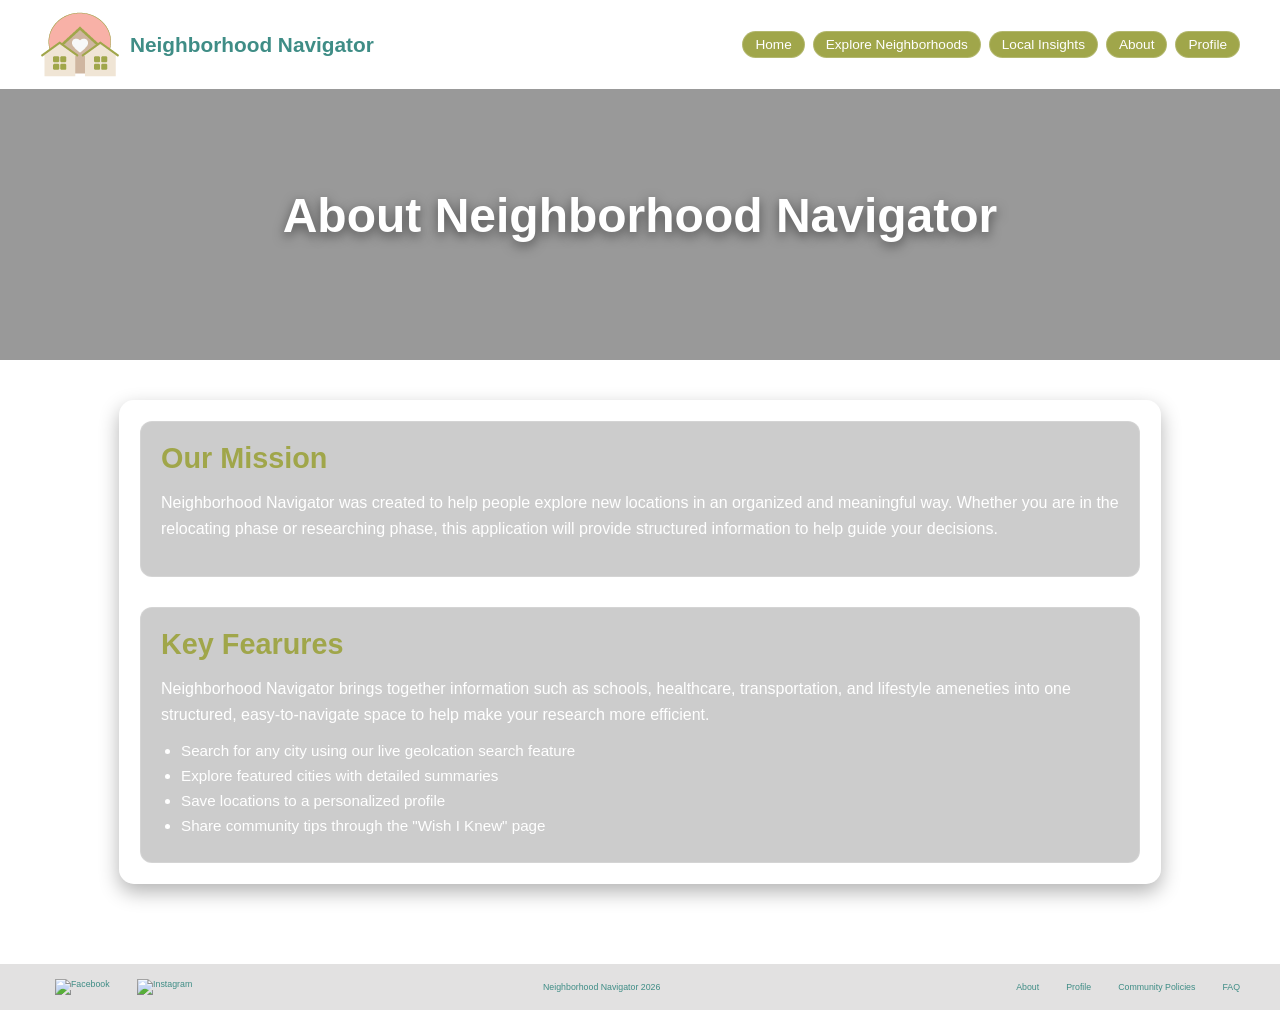
==== about.html @ 2f9988e2 "modified about.html" ====
<!DOCTYPE html>
<html lang="en">
<head>
    <meta charset="UTF-8">
    <meta name="viewport" content="width=device-width, initial-scale=1.0">
    <title>Neighborhood Navigator</title>
    <link rel="stylesheet" href="style.css">
</head>
<body>

    <nav class="main-nav">

    <div class="logo">
      <img src="Images/website-logo.png" alt="Neighborhood Navigator Logo" class="logo-image">  
      <h2>Neighborhood Navigator</h2>
    </div>

        <ul class="nav-links">
            <li><a href="index.html">Home</a></li>
            <li><a href="explore.html">Explore Neighborhoods</a></li>
            <li><a href="localinsights.html">Local Insights</a></li>
            <li><a href="about.html">About</a></li>
            <li><a href="profile.html">Profile</a></li>
        </ul>
    </nav>

    <header class="hero">
        <h1>About Neighborhood Navigator</h1>
    </header>

   <main class="about-container">

        <section>
            <h2>Our Mission</h2>
            <p>
                Neighborhood Navigator was created to help people explore new locations in an organized and meaningful way. Whether you are in the relocating phase or researching phase, this application will provide structured information to help guide your decisions.
            </p>
        </section>

        <section>
            <h2>Key Fearures</h2>
            <p>Neighborhood Navigator brings together information such as schools, healthcare, transportation, and lifestyle ameneties into one structured, easy-to-navigate space to help make your research more efficient.</p>
            <ul>
                <li>Search for any city using our live geolcation search feature</li>
                <li>Explore featured cities with detailed summaries</li>
                <li>Save locations to a personalized profile</li>
                <li>Share community tips through the "Wish I Knew" page</li>
            </ul>
        </section>
    </main>


<footer class="site-footer">
    <div class="footer-left">
        <!-- Social media icons (use font awesome or SVGs) -->
        <a href="#"><img src="images/facebook.svg" alt="Facebook"></a>
        <a href="#"><img src="images/instagram.svg" alt="Instagram"></a>
    </div>

    <div class="footer-center">
        <p>Neighborhood Navigator 2026</p>
    </div>

    <div class="footer-right">
        <a href="about.html">About</a>
        <a href="profile.html">Profile</a>
        <a href="community-policies.html">Community Policies</a>
        <a href="faq.html">FAQ</a>
    </div>
</footer>
    
    
</body>
</html>
---- style.css ----
*{
  margin: 0px; padding: 0px; border: 0px 
}

body {
  margin: 0;
  font-family: Arial, sans-serif;
}

/* navigation */

.main-nav {
  position: fixed; /* makes it overlay the hero */
  top: 0;
  width: 100%;
  z-index: 1000;

  display: flex;
  justify-content: space-between;
  align-items: center;
  padding: 12px 40px;
  box-sizing: border-box;

  /* Semi-transparent background */
  background: white;
  backdrop-filter: blur(10px);
  -webkit-backdrop-filter: blur(10px);

  color: white;
}

.main-nav-inner {
  max-width: 1400px;
  margin: 0 auto;
  width: 100%;
}

/* Logo + Site Name */
.main-nav .logo {
  display: flex;
  align-items: center;
  gap: 10px;
}

.logo-img {
  height: 30px; /* adjust size */
  width: auto;
  border-radius: 6px;
}

.main-nav .logo h2 {
  font-size: 1.3rem;
  color: #3f8d86;
  margin: 0;
}

/* Nav links container */
.main-nav .nav-links {
  list-style: none;
  display: flex;
  gap: 8px;
  margin: 0;
  padding: 0;
  overflow-x: auto;
}

/* Nav buttons (pill style) */
.main-nav .nav-links li a {
  display: inline-block;
  padding: 5px 12px; 
  border-radius: 18px;
  font-size: 0.85rem;

  /* Frosted glass buttons */
  background: #a0a64a;
  backdrop-filter: blur(6px);
  -webkit-backdrop-filter: blur(6px);

  border: 1px solid rgba(255,255,255,0.2);

  color: white;
  text-decoration: none;
  font-weight: 500;
  transition: all 0.3s ease;
}

/* Hover */
.main-nav .nav-links li a:hover {
  background-color: #f4978e;
  color: white;
  box-shadow: 0 3px 8px rgba(244,124,115,0.5);
}

/* Active */
.main-nav .nav-links li a.active {
  background-color: #f4978e;
}


/* ================= Landing Page Hero ================= */
.hero {
  position: relative;
  height: 100vh;
  display: flex;
  align-items: center;
  justify-content: center;
  background-size: cover;
  background-position: center;
  background-repeat: no-repeat;

  padding-top: 70px; /* adjust to nav height */
  box-sizing: border-box;
}

.hero-overlay {
  position: absolute;
  top: 0;
  left: 0;
  width: 100%;
  height: 100%;
  background: rgba(0, 0, 0, 0.4);
}

.hero-content {
  position: relative;
  z-index: 2;
  text-align: center;
  color: white;
  max-width: 700px;
  padding: 30px;

   /* Frosted Glass Effect */
  background: #a8b9a8;
  backdrop-filter: blur(10px);
  -webkit-backdrop-filter: blur(10px);

  border-radius: 15px;
  border: 1px solid rgba(255,255,255,0.2);
  box-shadow: 0 8px 20px rgba(0,0,0,0.3);

  animation: fadeInUp 1s ease-out;
}

.hero-content h1 {
  font-size: 3rem;
  margin-bottom: 20px;
}

.hero-content p {
  font-size: 1.2rem;
  margin-bottom: 25px;
}

/* landing page button */

.btn-primary {
  display: inline-block;
  background-color: #f4978e;
  color: white;
  text-decoration: none;
  padding: 15px 30px;
  border-radius: 8px;
  font-weight: 600;
  transition: 0.3s;
}

.btn-primary:hover {
  background-color: #e06b5a;
  transform: translateY(-2px);
}


.logo-img {
  height: 30px;
}

/* ================= Hero Animations ================= */
@keyframes fadeInUp {
  0% {
    opacity: 0;
    transform: translateY(20px);
  }
  100% {
    opacity: 1;
    transform: translateY(0);
  }
}


/* ================= Explore Page States Grid ================= */
.explore-page {
  max-width: 1400px;
  margin: 120px auto 0px; /* push down below fixed nav */
  padding: 0 20px;
  text-align: center;

   /* Background image */
  background-image: url('Images/landing\ page\ image.jpg'); 
  background-size: cover;
  background-position: center;
  background-repeat: no-repeat;
}

/* Frosted container */
.frosted-container {
  display: flex;
  flex-direction: column;
  align-items: center;
  gap: 30px;

  padding: 30px 30px 15px 30px;
  max-width: 1400px;
  margin: 0 auto;

  /* Frosted glass effect */
  background: rgba(255, 255, 255, 0.1); /* semi-transparent */
  backdrop-filter: blur(10px);
  -webkit-backdrop-filter: blur(10px);

  border-radius: 15px;
  border: 1px solid rgba(255,255,255,0.2);
  box-shadow: 0 8px 20px rgba(0,0,0,0.3);
}

.explore-page h1 {
  font-size: 2.5rem;
  margin-bottom: 15px;
  color: white;
}


/* ================= State Search Bar ================= */
.state-search {
  text-align: center;
  margin-bottom: 15px;
}

.state-search input {
  width: 80%;
  max-width: 600px;
  padding: 10px 15px;
  border-radius: 10px;
  border: 1px solid #ccc;
  font-size: 1rem;
  transition: all 0.3s ease;
}

.state-search input:focus {
  outline: none;
  border-color: #a0a64a;
  box-shadow: 0 0 8px rgba(160, 166, 74, 0.5);
}


/* ================= States Grid ================= */
.states-grid {
  display: grid;
  grid-template-columns: repeat(auto-fit, minmax(180px, 1fr));
  gap: 20px;
  width: 100%;

}


/* ================= State Cards ================= */
.state-card {
  display: flex;
  align-items: center;
  flex-direction: column;
  justify-content: flex-start;
  padding: 15px 12px;
  background: rgba(160, 166, 74, 0.2); /* soft frosted effect */
  border-radius: 12px;
  text-decoration: none;
  font-size: 0.95rem;
  font-weight: 600;
  color: white;
  transition: all 0.3s ease;
  backdrop-filter: blur(6px);
  border: 1px solid rgba(160,166,74,0.3);
  text-align: center;

  /* Start hidden for animation */
  opacity: 0;
  transform: translateY(20px);

}

.state-card:hover {
  background: #a0a64a;
  color: white;
  transform: translateY(-5px);
  box-shadow: 0 8px 20px rgba(0,0,0,0.2);
}

/* ================= Card Animation ================= */
@keyframes fadeInCard {
  0% {
    opacity: 0;
    transform: translateY(20px);
  }
  100% {
    opacity: 1;
    transform: translateY(0);
  }
}


/* ================= State Page Container ================= */
.state-frosted-container {
  display: flex;
  flex-direction: column;
  gap: 20px;
  padding: 20px;
  max-width: 1400px;
  margin: 20px auto 0px;

  height: auto;          /* let it expand naturally */
  min-height: calc(100vh - 80px); /* optional to fill viewport */
  overflow: visible;     /* allow page scrolling */
  background: rgba(255, 255, 255, 0.1);
  backdrop-filter: blur(10px);
  border-radius: 15px;
  border: 1px solid rgba(255, 255, 255, 0.2);
  box-shadow: 0 8px 20px rgba(0, 0, 0, 0.3);
}

/* ================= Breadcrumb ================= */
.breadcrumb {
  font-size: 0.9rem;
  color: #fff;
  margin-bottom: 10px;
}

/* ================= Content Wrapper: Sidebar + Grid ================= */
.content-wrapper {
  display: flex;
  gap: 30px;
  width: 100%;
  align-items: stretch;
}

/* ================= Sidebar ================= */
.state-sidebar {
  width: 220px;
  flex-shrink: 0;
  padding-right: 15px;
  border-right: 1px solid rgba(255,255,255,0.2);

  position: sticky;
  top: 80px; /* matches navbar height */
  height: calc(100vh - 80px); /* full viewport minus nav */
  overflow-y: auto;

  background: rgba(0,0,0,0.15);
  border-radius: 10px;
}

.state-sidebar ul {
  list-style: none;
  padding-left: 0;
  margin: 0;
}

.state-sidebar ul li {
  margin-bottom: 10px;
}

.state-sidebar ul li a {
  text-decoration: none;
  color: #fff;
  font-weight: 500;
  display: block;
  padding: 6px 8px;
  border-radius: 6px;
  transition: all 0.3s ease;
}

.state-sidebar ul li a:hover,
.state-sidebar ul li a.active {
  background: rgba(160, 166, 74, 0.8);
  color: white;
}

/* ================= City Cards Grid ================= */
.states-grid {
  display: grid;
  grid-template-columns: repeat(auto-fit, minmax(180px, 1fr));
  gap: 20px;
  flex: 1; /* takes remaining horizontal space */
  
  overflow-y: auto;   /* 🔥 THIS enables scrolling */
  padding-right: 10px;

  scroll-behavior: smooth;
}

states-grid::-webkit-scrollbar {
  width: 6px;
}

.states-grid::-webkit-scrollbar-thumb {
  background: rgba(255,255,255,0.3);
  border-radius: 3px;
}

/* ================= City / State Cards ================= */
/* IMAGE */
.state-card img {
  width: 100%;
  height: 120px;
  object-fit: cover;
  border-radius: 10px;
  margin-bottom: 8px;
}

/* TITLE */
.state-card span {
  padding: 10px;
  font-size: 0.9rem;
  font-weight: 600;
  color: white;
  text-align: center;
}

.state-card:hover {
  transform: translateY(-5px);
  box-shadow: 0 6px 15px rgba(0,0,0,0.3);
}



/* ================= Fade-in Animation ================= */
@keyframes fadeInCard {
  0% {
    opacity: 0;
    transform: translateY(20px);
  }
  100% {
    opacity: 1;
    transform: translateY(0);
  }
}

/* ================= Scrollbar ================= */
/* Chrome, Edge, Safari */
.state-sidebar::-webkit-scrollbar {
  width: 6px;
}
.state-sidebar::-webkit-scrollbar-thumb {
  background: rgba(255,255,255,0.3);
  border-radius: 3px;
}

/* Firefox */
.state-sidebar {
  scrollbar-width: thin;
  scrollbar-color: rgba(255,255,255,0.3) transparent;
}


/* ================= local insights page ================= */

#community-tips {
  max-width: 800px;
  margin: 40px auto;
  padding: 20px;
  background: rgba(160,166,74,0.15);
  backdrop-filter: blur(10px);
  border-radius: 15px;
  border: 1px solid rgba(255,255,255,0.2);
}

#community-tips h2 {
  text-align: center;
  margin-bottom: 20px;
  color: #fff;
}

#community-tips form {
  display: flex;
  flex-direction: column;
  gap: 10px;
}

#community-tips textarea,
#community-tips select,
#community-tips button {
  padding: 10px;
  border-radius: 8px;
  border: 1px solid rgba(255,255,255,0.2);
  font-size: 1rem;
}

#community-tips button {
  background-color: #a0a64a;
  color: white;
  font-weight: 600;
  cursor: pointer;
  transition: 0.3s;
}

#community-tips button:hover {
  background-color: #f4978e;
}

#tipsList {
  list-style: none;
  margin-top: 20px;
  padding: 0;
  display: flex;
  flex-direction: column;
  gap: 12px;
}

.tip-card {
  padding: 12px 15px;
  border-radius: 15px;
  background: rgba(0,0,0,0.25);
  color: #fff;
  display: flex;
  justify-content: space-between;
  align-items: center;
  gap: 10px;
}

.tip-card button.delete-btn {
  background: #f4978e;
  border: none;
  color: white;
  padding: 6px 10px;
  border-radius: 10px;
  cursor: pointer;
  font-size: 0.8rem;
}

.tip-card button.delete-btn:hover {
  background: #e06b5a;
}

#filterCategory {
  margin-top: 10px;
  padding: 8px;
  border-radius: 8px;
  border: 1px solid rgba(255,255,255,0.2);
}

/* ================= about page ================= */

.hero {
    position: relative;
    height: 40vh;
    display: flex;
    align-items: center;
    justify-content: center;
    background: url('Images/about-hero.jpg') center/cover no-repeat; /* replace with your hero image */
    color: white;
    text-align: center;
}

.hero::after {
    content: "";
    position: absolute;
    top:0; left:0;
    width: 100%;
    height: 100%;
    background: rgba(0,0,0,0.4); /* overlay for contrast */
}

.hero h1 {
    position: relative;
    z-index: 1;
    font-size: 3rem;
    text-shadow: 0 4px 12px rgba(0,0,0,0.5);
}

/* ================= Main About Container ================= */
.about-container {
    max-width: 1000px;
    margin: 40px auto 80px auto;
    padding: 20px;
    display: flex;
    flex-direction: column;
    gap: 30px;
    background: rgba(255,255,255,0.1);
    backdrop-filter: blur(10px);
    border-radius: 15px;
    border: 1px solid rgba(255,255,255,0.2);
    box-shadow: 0 8px 20px rgba(0,0,0,0.3);
}

/* Sections */
.about-container section {
    padding: 20px;
    background: rgba(0,0,0,0.2);
    border-radius: 12px;
    border: 1px solid rgba(255,255,255,0.15);
}

.about-container h2 {
    font-size: 1.8rem;
    margin-bottom: 15px;
    color: #a0a64a;
}

.about-container p {
    font-size: 1rem;
    line-height: 1.6;
    color: white;
    margin-bottom: 15px;
}

/* Lists */
.about-container ul {
    list-style: disc;
    padding-left: 20px;
}

.about-container li {
    margin-bottom: 8px;
    font-size: 0.95rem;
    color: white;
}

/* Hover effect for section */
.about-container section:hover {
    background: rgba(160,166,74,0.25);
    box-shadow: 0 6px 15px rgba(0,0,0,0.3);
    transform: translateY(-2px);
    transition: all 0.3s ease;
}

/* ================= Footer ================= */
.site-footer {
  display: flex;
  justify-content: space-between;
  align-items: center;
  flex-wrap: wrap;
  padding: 15px 40px;
  background-color: #e2e1e1;
  color: #3f8d86;
  font-size: 0.55rem; /* smaller font */
  box-sizing: border-box;
}

.site-footer a {
  text-decoration: none;
  color: #3f8d86;
  margin-left: 15px;
  transition: color 0.3s ease;
}

.site-footer a:hover {
  color: #f4978e;
}

.footer-left img {
  width: 20px; /* icon size */
  height: 20px;
  margin-right: 10px;
}

.footer-left a {
  display: inline-block;
}

.footer-center {
  text-align: center;
  flex: 1;
}

.footer-right {
  display: flex;
  gap: 12px;
}

/* ================= Mobile Responsive ================= */
@media (max-width: 768px) {
  .main-nav {
    flex-direction: column;
    align-items: flex-start;
    padding: 10px 20px;
  }

  .main-nav .nav-links {
    flex-direction: column;
    width: 100%;
    gap: 6px;
  }

  .hero {
    height: 70vh;
  }

  .hero-content h1 {
    font-size: 2rem;
  }

  .hero-content p {
    font-size: 1rem;
  }

  .btn-primary {
    padding: 12px 25px;
    font-size: 0.9rem;
  }

  .site-footer {
    flex-direction: column;
    align-items: center;
    text-align: center;
    gap: 10px;
  }

  .footer-left, .footer-center, .footer-right {
    flex: none;
  }

  .footer-right a {
    margin-left: 0;
  }

  .state-search input {
    width: 80%;
  }

  .state-card {
    padding: 20px 15px;
    font-size: 1rem;
  }

  .state-card img {
    width: 50px;
    height: 50px;
  }

  .hero h1 {
        font-size: 2rem;
    }

    .about-container {
        margin: 20px auto 60px auto;
        padding: 15px;
    }

    .about-container h2 {
        font-size: 1.5rem;
    }
    
    .nav-links {
        flex-direction: column;
        gap: 8px;
    }
}

@media (max-width: 900px) {
    .content-wrapper {
        flex-direction: column;
    }

    .state-sidebar {
        width: 100%;
        border-right: none;
        border-bottom: 1px solid rgba(255, 255, 255, 0.2);
        max-height: 250px; /* small scrollable box for mobile */
        position: relative; /* sticky not needed */
        top: 0;
        margin-bottom: 20px;
        overflow-y: auto; /* enable scroll */
    }
}
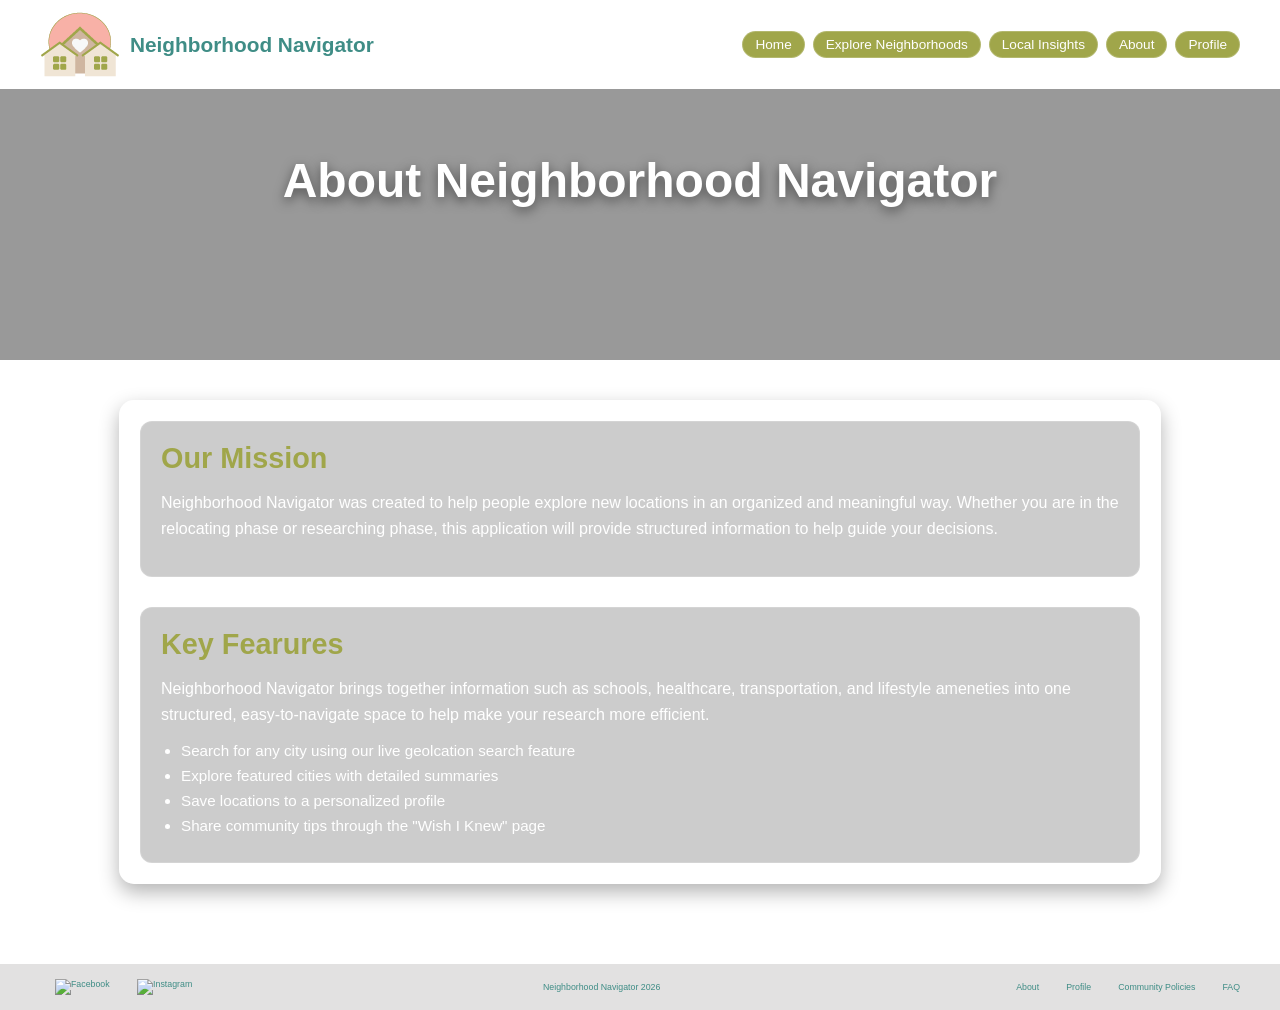
==== commit 2e1100c8: "modified about.html" ====
--- a/about.html
+++ b/about.html
@@ -24,7 +24,7 @@
         </ul>
     </nav>
 
-    <header class="hero">
+    <header class="hero-about">
         <h1>About Neighborhood Navigator</h1>
     </header>
 
--- a/style.css
+++ b/style.css
@@ -547,7 +547,7 @@
 
 /* ================= about page ================= */
 
-.hero {
+.hero-about {
     position: relative;
     height: 40vh;
     display: flex;
@@ -558,7 +558,7 @@
     text-align: center;
 }
 
-.hero::after {
+.hero-about::after {
     content: "";
     position: absolute;
     top:0; left:0;
@@ -567,7 +567,7 @@
     background: rgba(0,0,0,0.4); /* overlay for contrast */
 }
 
-.hero h1 {
+.hero-about h1 {
     position: relative;
     z-index: 1;
     font-size: 3rem;
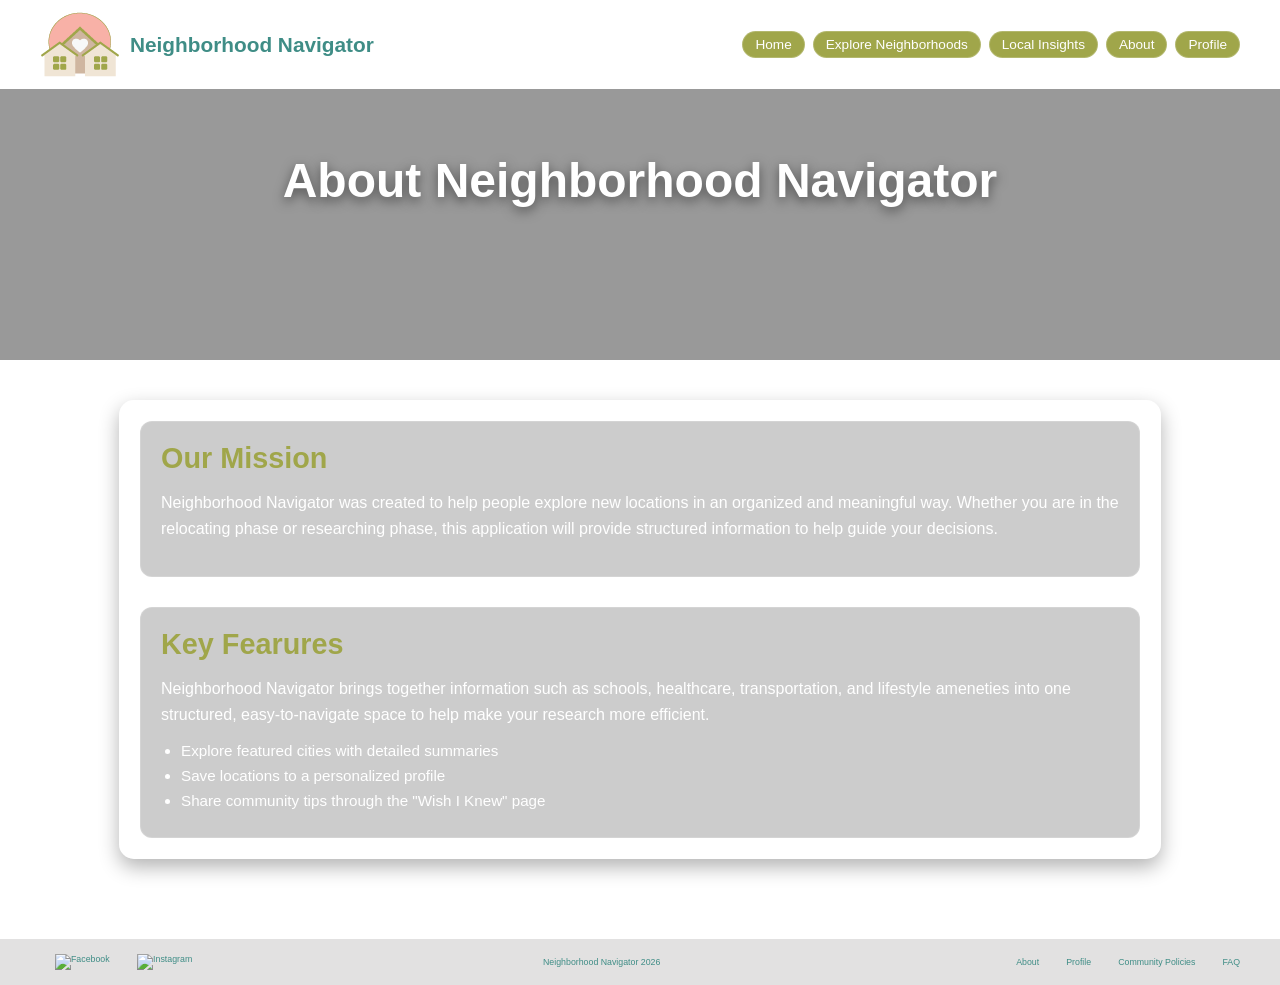
==== commit dc35b766: "modified about.html" ====
--- a/about.html
+++ b/about.html
@@ -41,7 +41,6 @@
             <h2>Key Fearures</h2>
             <p>Neighborhood Navigator brings together information such as schools, healthcare, transportation, and lifestyle ameneties into one structured, easy-to-navigate space to help make your research more efficient.</p>
             <ul>
-                <li>Search for any city using our live geolcation search feature</li>
                 <li>Explore featured cities with detailed summaries</li>
                 <li>Save locations to a personalized profile</li>
                 <li>Share community tips through the "Wish I Knew" page</li>
--- a/style.css
+++ b/style.css
@@ -429,6 +429,27 @@
 }
 
 
+/* ================= subcategory cards ================= */
+.details-list {
+  display: grid;
+  gap: 15px;
+}
+
+.detail-card {
+  background: rgba(255,255,255,0.1);
+  padding: 15px;
+  border-radius: 10px;
+  backdrop-filter: blur(8px);
+}
+
+.detail-card h3 {
+  margin-bottom: 8px;
+}
+
+.detail-card a {
+  color: #a0a64a;
+  text-decoration: underline;
+}
 
 /* ================= Fade-in Animation ================= */
 @keyframes fadeInCard {
@@ -630,6 +651,140 @@
     transition: all 0.3s ease;
 }
 
+/* ================= Profile Container ================= */
+.profile-container {
+    max-width: 1200px;
+    margin: 100px auto 60px auto; /* push below nav */
+    padding: 20px;
+    display: flex;
+    flex-direction: column;
+    gap: 30px;
+    background: rgba(255,255,255,0.1); /* frosted container */
+    backdrop-filter: blur(10px);
+    border-radius: 15px;
+    border: 1px solid rgba(255,255,255,0.2);
+    box-shadow: 0 8px 20px rgba(0,0,0,0.3);
+}
+
+/* ================= Profile Header ================= */
+.profile-header {
+    text-align: center;
+}
+
+.profile-header h1 {
+    font-size: 2.5rem;
+    color: #a0a64a;
+    margin-bottom: 10px;
+}
+
+.profile-header p {
+    font-size: 1.1rem;
+    color: white;
+    margin-bottom: 20px;
+}
+
+/* ================= Profile Stats ================= */
+.profile-stats {
+    display: flex;
+    justify-content: center;
+    gap: 20px;
+    flex-wrap: wrap;
+}
+
+.stat-card {
+    background: rgba(160,166,74,0.2);
+    border-radius: 15px;
+    padding: 20px 30px;
+    min-width: 150px;
+    text-align: center;
+    color: white;
+    font-weight: 500;
+    border: 1px solid rgba(255,255,255,0.2);
+    backdrop-filter: blur(6px);
+    box-shadow: 0 6px 15px rgba(0,0,0,0.2);
+    transition: all 0.3s ease;
+}
+
+.stat-card:hover {
+    background: rgba(160,166,74,0.35);
+    transform: translateY(-3px);
+}
+
+/* Stat text */
+.stat-card p {
+    margin: 0 0 8px 0;
+    font-size: 0.95rem;
+}
+
+.stat-card h3 {
+    margin: 0;
+    font-size: 1.5rem;
+}
+
+/* ================= Quick Actions ================= */
+.quick-actions {
+    display: flex;
+    flex-direction: column;
+    gap: 15px;
+    text-align: center;
+}
+
+.quick-actions h2 {
+    font-size: 1.8rem;
+    color: #a0a64a;
+    margin-bottom: 10px;
+}
+
+.quick-actions button {
+    padding: 12px 25px;
+    background: #a0a64a;
+    color: white;
+    font-weight: 600;
+    border: none;
+    border-radius: 12px;
+    cursor: pointer;
+    transition: all 0.3s ease;
+    min-width: 220px;
+}
+
+.quick-actions button:hover {
+    background: #f4978e;
+    transform: translateY(-2px);
+}
+
+/* ================= Saved Locations ================= */
+.saved-section h2 {
+    font-size: 1.8rem;
+    color: #a0a64a;
+    margin-bottom: 15px;
+}
+
+#savedLocationsList {
+    display: grid;
+    grid-template-columns: repeat(auto-fit, minmax(180px, 1fr));
+    gap: 20px;
+}
+
+/* Individual saved location card */
+.saved-card {
+    background: rgba(160,166,74,0.2);
+    border-radius: 12px;
+    padding: 15px;
+    text-align: center;
+    color: white;
+    font-weight: 500;
+    border: 1px solid rgba(255,255,255,0.2);
+    backdrop-filter: blur(6px);
+    box-shadow: 0 6px 15px rgba(0,0,0,0.2);
+    transition: all 0.3s ease;
+}
+
+.saved-card:hover {
+    background: rgba(160,166,74,0.35);
+    transform: translateY(-3px);
+}
+
+
 /* ================= Footer ================= */
 .site-footer {
   display: flex;
@@ -750,6 +905,23 @@
     .nav-links {
         flex-direction: column;
         gap: 8px;
+    }
+
+    .profile-header h1 {
+        font-size: 2rem;
+    }
+
+    .profile-header p {
+        font-size: 1rem;
+    }
+
+    .profile-stats {
+        flex-direction: column;
+        align-items: center;
+    }
+
+    .quick-actions button {
+        min-width: 180px;
     }
 }
 
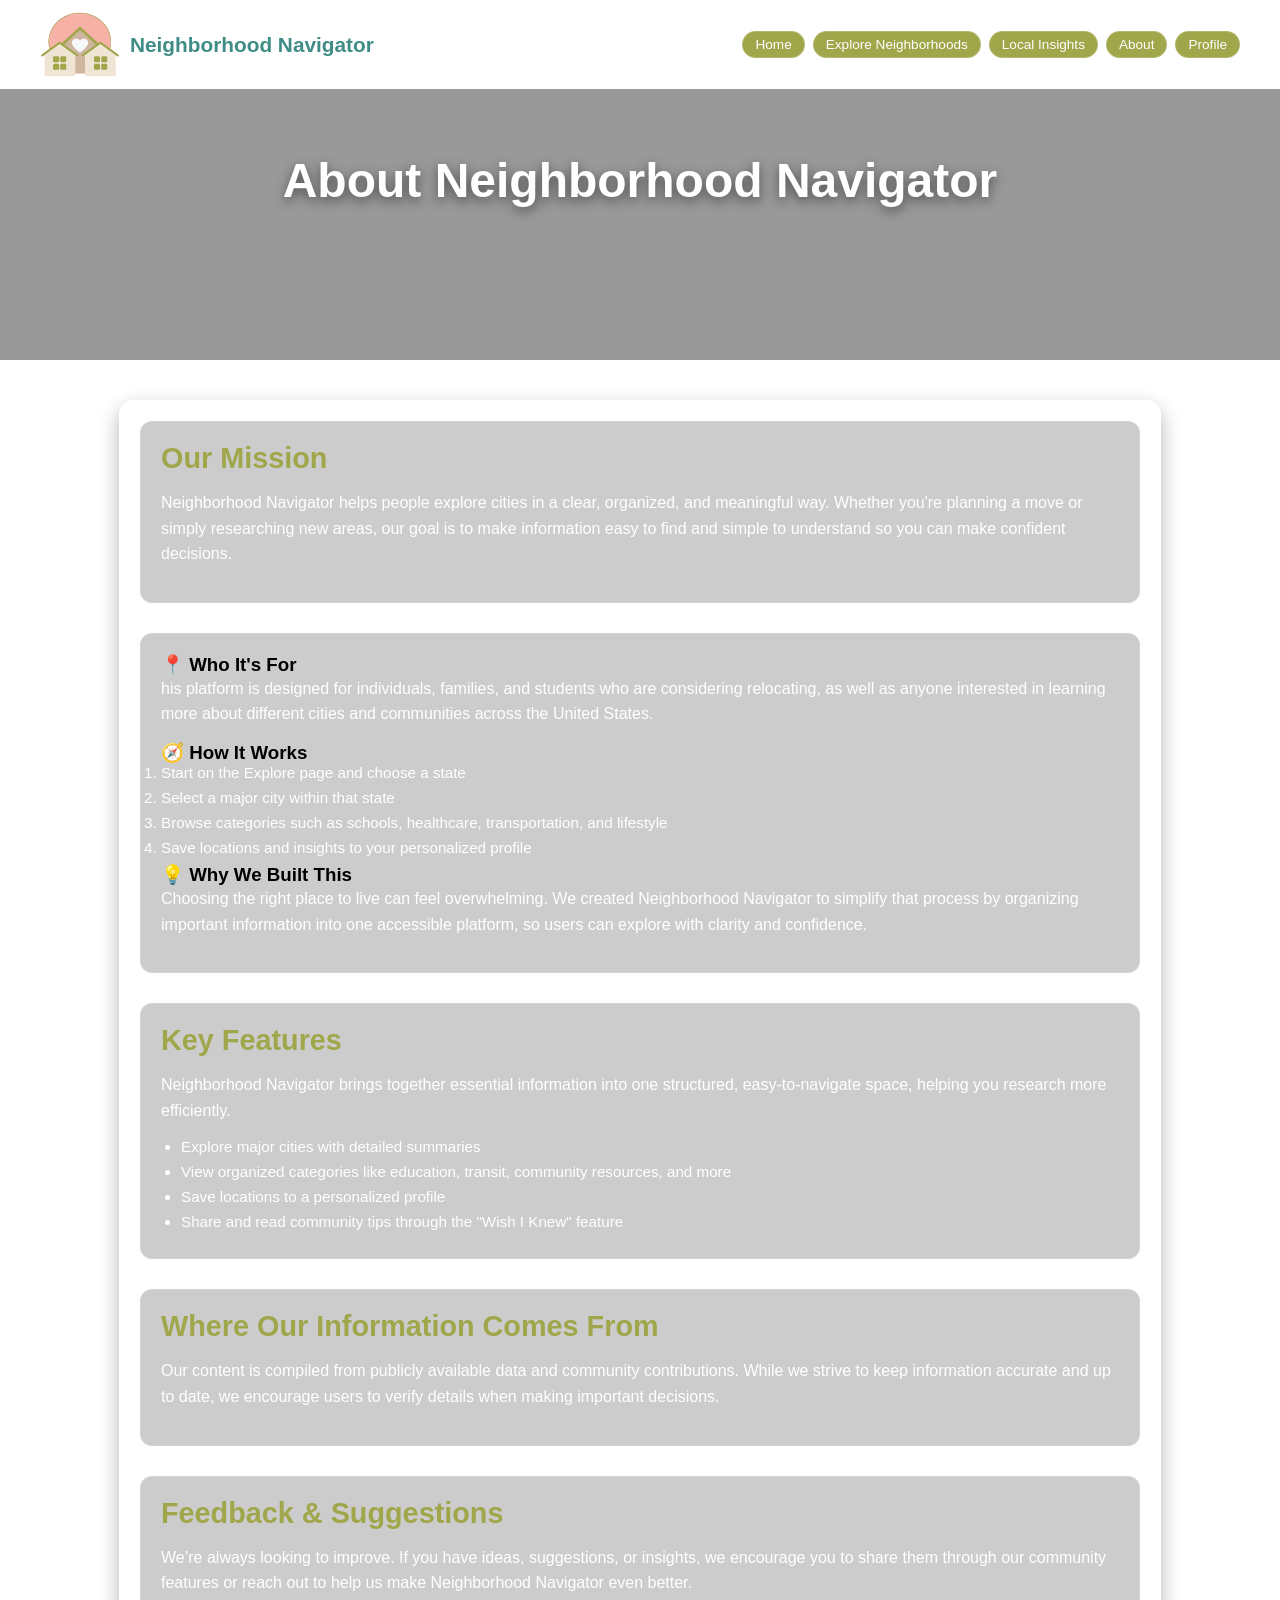
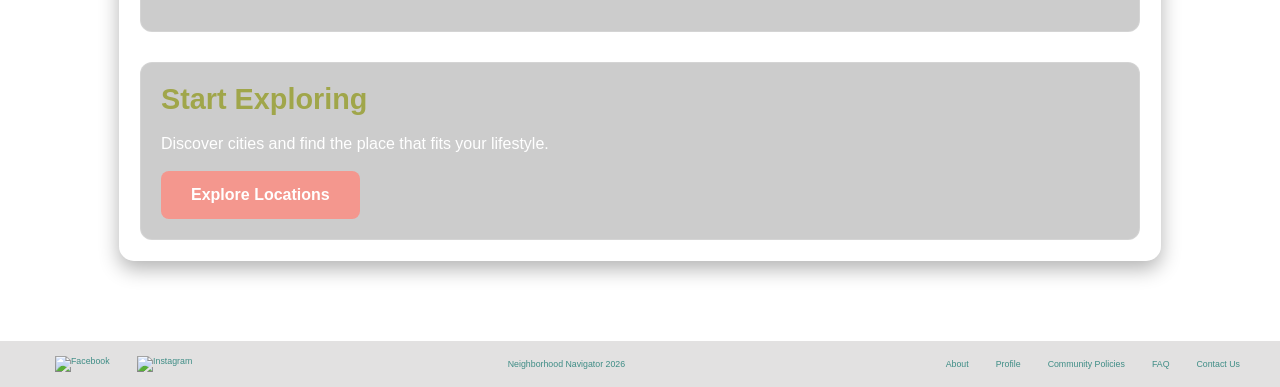
==== commit 0223a2f0: "modified about.html" ====
--- a/about.html
+++ b/about.html
@@ -30,23 +30,76 @@
 
    <main class="about-container">
 
-        <section>
-            <h2>Our Mission</h2>
-            <p>
-                Neighborhood Navigator was created to help people explore new locations in an organized and meaningful way. Whether you are in the relocating phase or researching phase, this application will provide structured information to help guide your decisions.
-            </p>
-        </section>
+    <section>
+        <h2>Our Mission</h2>
+        <p>
+            Neighborhood Navigator helps people explore cities in a clear, organized, and meaningful way. Whether you're planning a move or simply researching new areas, our goal is to make information easy to find and simple to understand so you can make confident decisions.
+        </p>
+    </section>
 
-        <section>
-            <h2>Key Fearures</h2>
-            <p>Neighborhood Navigator brings together information such as schools, healthcare, transportation, and lifestyle ameneties into one structured, easy-to-navigate space to help make your research more efficient.</p>
-            <ul>
-                <li>Explore featured cities with detailed summaries</li>
-                <li>Save locations to a personalized profile</li>
-                <li>Share community tips through the "Wish I Knew" page</li>
-            </ul>
-        </section>
-    </main>
+    <section class="about-grid">
+
+        <div class="about-card">
+            <h3>📍 Who It's For</h3>
+            <p>his platform is designed for individuals, families, and students who are considering relocating, as well as anyone interested in learning more about different cities and communities across the United States.</p>
+        </div>
+        
+
+    <div class="about-card">
+        <h3>🧭 How It Works</h3>
+            <ol>
+                <li>Start on the Explore page and choose a state</li>
+                <li>Select a major city within that state</li>
+                <li>Browse categories such as schools, healthcare, transportation, and lifestyle</li>
+                <li>Save locations and insights to your personalized profile</li>
+            </ol>
+    </div>
+
+
+     <div class="about-card">
+        <h3>💡 Why We Built This</h3>
+        <p>
+            Choosing the right place to live can feel overwhelming. We created Neighborhood Navigator to simplify that process by organizing important information into one accessible platform, so users can explore with clarity and confidence.
+        </p>
+     </div>
+    </section>
+
+    <section>
+        <h2>Key Features</h2>
+        <p>
+            Neighborhood Navigator brings together essential information into one structured, easy-to-navigate space, helping you research more efficiently.
+        </p>
+        <ul>
+            <li>Explore major cities with detailed summaries</li>
+            <li>View organized categories like education, transit, community resources, and more</li>
+            <li>Save locations to a personalized profile</li>
+            <li>Share and read community tips through the "Wish I Knew" feature</li>
+        </ul>
+    </section>
+
+    <section>
+        <h2>Where Our Information Comes From</h2>
+        <p>
+            Our content is compiled from publicly available data and community contributions. While we strive to keep information accurate and up to date, we encourage users to verify details when making important decisions.
+        </p>
+    </section>
+
+    <section>
+        <h2>Feedback & Suggestions</h2>
+        <p>
+            We’re always looking to improve. If you have ideas, suggestions, or insights, we encourage you to share them through our community features or reach out to help us make Neighborhood Navigator even better.
+        </p>
+    </section>
+
+     <!-- Call to Action -->
+    <section class="about-cta">
+        <h2>Start Exploring</h2>
+        <p>Discover cities and find the place that fits your lifestyle.</p>
+        <a href="explore.html" class="btn-primary">Explore Locations</a>
+    </section>
+
+
+</main>
 
 
 <footer class="site-footer">
@@ -65,6 +118,7 @@
         <a href="profile.html">Profile</a>
         <a href="community-policies.html">Community Policies</a>
         <a href="faq.html">FAQ</a>
+        <a href="contact.html">Contact Us</a>
     </div>
 </footer>
     
